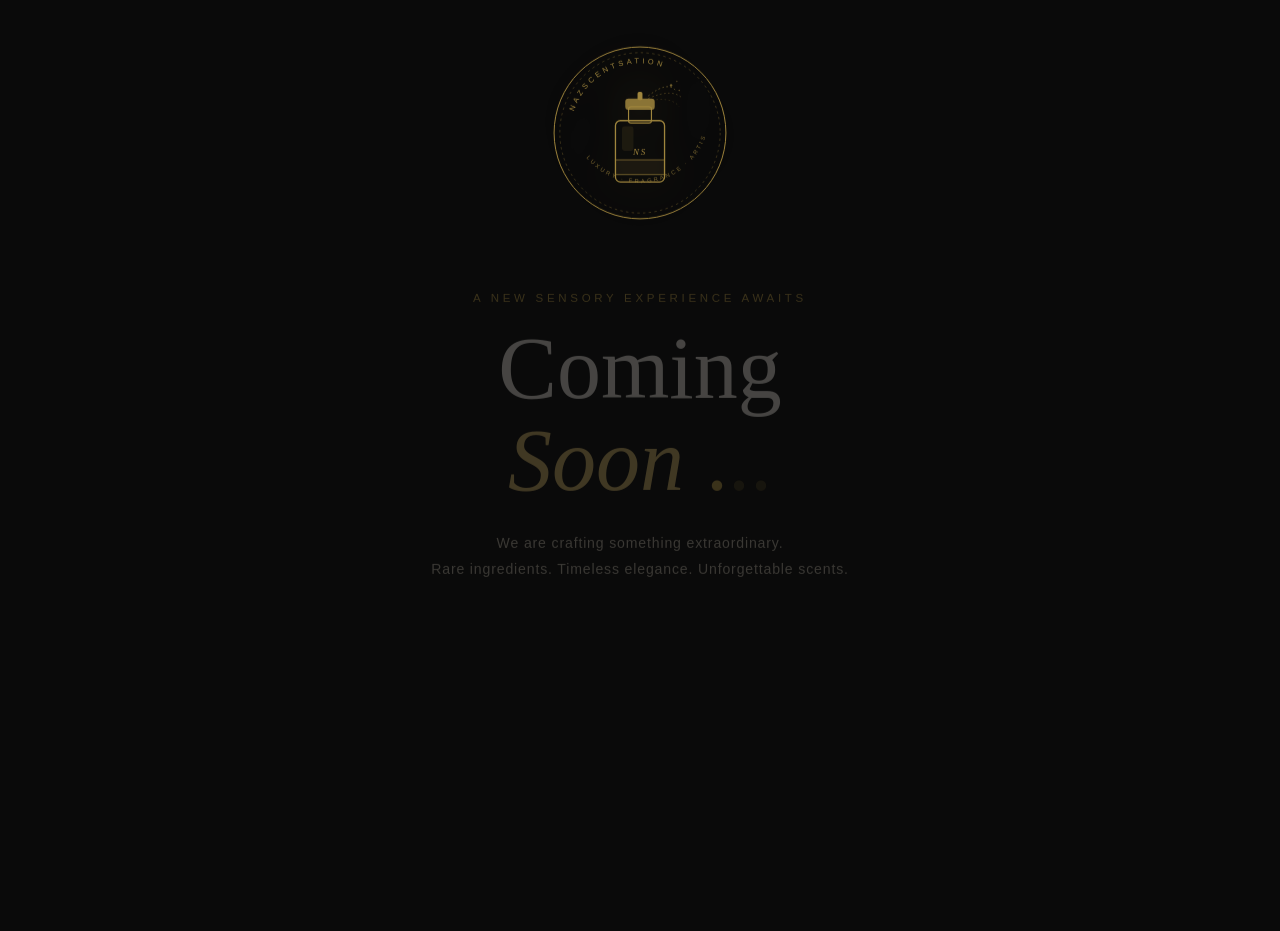
==== frontend/account.html @ 41a0bde5 "shop setup" ====
<!DOCTYPE html>
<html lang="en">
<head>
  <meta charset="UTF-8"/>
  <meta name="viewport" content="width=device-width, initial-scale=1.0"/>
  <title>My Account — Nazscentsation</title>
  <link rel="icon" type="image/svg+xml" href="assets/images/logo.svg"/>
  <link rel="stylesheet" href="assets/css/shop.css"/>
  <link rel="preconnect" href="https://fonts.googleapis.com"/>
  <link href="https://fonts.googleapis.com/css2?family=Cormorant+Garamond:ital,wght@0,300;0,400;0,600&family=Montserrat:wght@200;300;400&display=swap" rel="stylesheet"/>
</head>
<body>

  <!-- Navigation -->
  <nav class="s-nav">
    <a href="/shop.html" class="s-nav-logo" aria-label="Nazscentsation home">
      <img src="assets/images/logo-dark.svg" alt="Nazscentsation"/>
    </a>
    <ul class="s-nav-links">
      <li><a href="/shop.html">Shop</a></li>
      <li><a href="/account.html" class="active">My Account</a></li>
    </ul>
    <div class="s-nav-actions">
      <button class="s-btn s-btn--ghost" id="logoutBtn">Sign out</button>
    </div>
  </nav>

  <!-- Account layout -->
  <div class="s-account-wrap">

    <!-- Sidebar -->
    <aside class="s-sidebar">
      <div class="s-sidebar-user">
        <div class="s-sidebar-avatar" id="sidebarAvatar">?</div>
        <p class="s-sidebar-name" id="sidebarName">Loading…</p>
        <p class="s-sidebar-email" id="sidebarEmail"></p>
      </div>
      <nav>
        <ul class="s-sidebar-nav">
          <li><a href="#" class="active" data-panel="profile">
            <svg width="14" height="14" viewBox="0 0 24 24" fill="none" stroke="currentColor" stroke-width="1.8"><circle cx="12" cy="8" r="4"/><path d="M4 20c0-4 3.6-7 8-7s8 3 8 7"/></svg>
            Profile
          </a></li>
          <li><a href="#" data-panel="orders">
            <svg width="14" height="14" viewBox="0 0 24 24" fill="none" stroke="currentColor" stroke-width="1.8"><rect x="2" y="3" width="20" height="18" rx="2"/><path d="M8 7h8M8 12h8M8 17h5"/></svg>
            Orders
          </a></li>
          <li><a href="#" data-panel="enquiries">
            <svg width="14" height="14" viewBox="0 0 24 24" fill="none" stroke="currentColor" stroke-width="1.8"><path d="M21 15a2 2 0 01-2 2H7l-4 4V5a2 2 0 012-2h14a2 2 0 012 2z"/></svg>
            Enquiries
            <span id="openTicketsBadge" hidden style="margin-left:auto;background:var(--gold);color:#fff;border-radius:10px;font-size:0.58rem;padding:1px 6px;font-weight:600"></span>
          </a></li>
          <li class="divider"></li>
          <li><a href="#" data-panel="password">
            <svg width="14" height="14" viewBox="0 0 24 24" fill="none" stroke="currentColor" stroke-width="1.8"><rect x="3" y="11" width="18" height="11" rx="2"/><path d="M7 11V7a5 5 0 0110 0v4"/></svg>
            Change Password
          </a></li>
          <li class="divider"></li>
          <li><button id="logoutSide">
            <svg width="14" height="14" viewBox="0 0 24 24" fill="none" stroke="currentColor" stroke-width="1.8"><path d="M9 21H5a2 2 0 01-2-2V5a2 2 0 012-2h4M16 17l5-5-5-5M21 12H9"/></svg>
            Sign Out
          </button></li>
        </ul>
      </nav>
    </aside>

    <!-- Main content -->
    <main class="s-content">

      <!-- Profile panel -->
      <div class="s-content-panel active" id="panelProfile">
        <h2 class="s-content-title">Personal Information</h2>
        <p class="s-content-sub">Manage your details</p>
        <form id="profileForm" style="max-width:520px">
          <div class="s-form-row">
            <div class="s-field">
              <label for="pfFirst">First Name</label>
              <input type="text" id="pfFirst" autocomplete="given-name"/>
            </div>
            <div class="s-field">
              <label for="pfLast">Last Name</label>
              <input type="text" id="pfLast" autocomplete="family-name"/>
            </div>
          </div>
          <div class="s-field">
            <label>Email Address</label>
            <input type="email" id="pfEmail" disabled style="background:#f0ede8;cursor:not-allowed"/>
          </div>
          <div class="s-field">
            <label for="pfPhone">Phone Number</label>
            <input type="tel" id="pfPhone" autocomplete="tel"/>
          </div>
          <div class="s-field">
            <label for="pfAddress">Delivery Address</label>
            <textarea id="pfAddress" rows="3" autocomplete="street-address" placeholder="House / street / city / postcode"></textarea>
          </div>
          <p class="s-feedback" id="profileFeedback"></p>
          <button type="submit" class="s-btn s-btn--gold" id="profileBtn">Save Changes</button>
        </form>
      </div>

      <!-- Orders panel -->
      <div class="s-content-panel" id="panelOrders">
        <h2 class="s-content-title">My Orders</h2>
        <p class="s-content-sub">Your purchase history</p>
        <div class="s-table-wrap">
          <table class="s-table" id="ordersTable">
            <thead>
              <tr>
                <th>Order #</th>
                <th>Date</th>
                <th>Payment</th>
                <th>Status</th>
                <th>Total</th>
                <th></th>
              </tr>
            </thead>
            <tbody id="ordersBody">
              <tr><td colspan="6" style="text-align:center;color:var(--text-soft);font-style:italic;padding:2rem">Loading orders…</td></tr>
            </tbody>
          </table>
        </div>
      </div>

      <!-- Order detail modal -->
      <div class="s-modal-backdrop" id="orderDetailModal" hidden>
        <div class="s-modal">
          <button class="s-modal-close" id="orderDetailClose">&times;</button>
          <h2 class="s-modal-title">Order Details</h2>
          <div id="orderDetailContent"></div>
        </div>
      </div>

      <!-- Enquiries panel -->
      <div class="s-content-panel" id="panelEnquiries">
        <div class="s-panel-header">
          <div>
            <h2 class="s-content-title">Enquiries &amp; Support</h2>
            <p class="s-content-sub">Your support tickets</p>
          </div>
          <button class="s-btn s-btn--gold" id="newTicketBtn">+ New Enquiry</button>
        </div>
        <div class="s-table-wrap">
          <table class="s-table">
            <thead>
              <tr>
                <th>Ticket #</th>
                <th>Subject</th>
                <th>Status</th>
                <th>Last Updated</th>
                <th></th>
              </tr>
            </thead>
            <tbody id="ticketsBody">
              <tr><td colspan="5" style="text-align:center;color:var(--text-soft);font-style:italic;padding:2rem">Loading enquiries…</td></tr>
            </tbody>
          </table>
        </div>
      </div>

      <!-- New ticket modal -->
      <div class="s-modal-backdrop" id="newTicketModal" hidden>
        <div class="s-modal">
          <button class="s-modal-close" id="newTicketClose">&times;</button>
          <h2 class="s-modal-title">New Enquiry</h2>
          <div class="s-field">
            <label for="ticketSubject">Subject</label>
            <input type="text" id="ticketSubject" placeholder="e.g. Order inquiry, Product question…"/>
          </div>
          <div class="s-field">
            <label for="ticketMessage">Message</label>
            <textarea id="ticketMessage" rows="5" placeholder="Describe your enquiry in detail…"></textarea>
          </div>
          <p class="s-feedback" id="newTicketFeedback"></p>
          <button class="s-btn s-btn--gold u-w-full" id="submitTicketBtn">Submit Enquiry</button>
        </div>
      </div>

      <!-- Ticket thread modal -->
      <div class="s-modal-backdrop" id="ticketThreadModal" hidden>
        <div class="s-modal" style="max-width:600px">
          <button class="s-modal-close" id="threadClose">&times;</button>
          <h2 class="s-modal-title" id="threadTitle">Ticket</h2>
          <p id="threadStatus"></p>
          <div class="s-ticket-thread" id="threadMessages"></div>
          <div id="threadReplyWrap">
            <div class="s-field">
              <label for="threadReply">Reply</label>
              <textarea id="threadReply" rows="3" placeholder="Type your reply…"></textarea>
            </div>
            <p class="s-feedback" id="threadFeedback"></p>
            <button class="s-btn s-btn--gold" id="sendReplyBtn">Send Reply</button>
          </div>
        </div>
      </div>

      <!-- Change password panel -->
      <div class="s-content-panel" id="panelPassword">
        <h2 class="s-content-title">Change Password</h2>
        <p class="s-content-sub">Keep your account secure</p>
        <form id="passwordForm" style="max-width:400px">
          <div class="s-field">
            <label for="pwCurrent">Current Password</label>
            <input type="password" id="pwCurrent" autocomplete="current-password"/>
          </div>
          <div class="s-field">
            <label for="pwNew">New Password <span style="font-size:0.65rem;color:var(--text-soft);text-transform:none;letter-spacing:0">(min. 8 characters)</span></label>
            <input type="password" id="pwNew" autocomplete="new-password"/>
          </div>
          <div class="s-field">
            <label for="pwConfirm">Confirm New Password</label>
            <input type="password" id="pwConfirm" autocomplete="new-password"/>
          </div>
          <p class="s-feedback" id="passwordFeedback"></p>
          <button type="submit" class="s-btn s-btn--gold" id="passwordBtn">Update Password</button>
        </form>
      </div>

    </main>
  </div>

  <script src="assets/js/app.js"></script>
  <script src="assets/js/account.js"></script>
</body>
</html>
---- frontend/assets/css/shop.css ----
/* =============================================
   shop.css — Light theme for shop, account,
   and portal pages.
   Theme: Ivory/Cream · Gold · Near-black
   ============================================= */

:root {
  --bg:          #F8F6F2;
  --bg-card:     #FFFFFF;
  --bg-sidebar:  #FDFCF9;
  --text:        #1a1208;
  --text-mid:    #4a3e2c;
  --text-soft:   #8a7c68;
  --gold:        #C9A84C;
  --gold-light:  #e0c170;
  --gold-dim:    #8a6f2e;
  --gold-bg:     #fdf6e3;
  --border:      #e8e2d8;
  --border-dark: #d4cec4;
  --danger:      #c0392b;
  --success:     #2d7a4f;
  --warning:     #b8860b;

  --font-serif: 'Cormorant Garamond', Georgia, serif;
  --font-sans:  'Montserrat', Arial, sans-serif;
  --radius:     3px;
  --shadow:     0 2px 16px rgba(26,18,8,0.07);
  --shadow-lg:  0 8px 40px rgba(26,18,8,0.12);
  --transition: 0.25s ease;
}

/* ── Reset ─────────────────────────────────── */
*, *::before, *::after { box-sizing: border-box; margin: 0; padding: 0; }
html { font-size: 16px; scroll-behavior: smooth; }
body {
  background: var(--bg);
  color: var(--text);
  font-family: var(--font-sans);
  min-height: 100vh;
  -webkit-font-smoothing: antialiased;
}
img { display: block; max-width: 100%; }
a   { color: inherit; text-decoration: none; }
button { font-family: inherit; cursor: pointer; }

/* ── Top navigation ─────────────────────────── */
.s-nav {
  position: sticky;
  top: 0;
  z-index: 100;
  background: rgba(248,246,242,0.96);
  backdrop-filter: blur(8px);
  border-bottom: 1px solid var(--border);
  padding: 0 2rem;
  height: 70px;
  display: flex;
  align-items: center;
  justify-content: space-between;
  gap: 1rem;
}

.s-nav-logo img {
  height: 46px;
  width: auto;
  transition: opacity var(--transition);
}
.s-nav-logo:hover img { opacity: 0.8; }

.s-nav-links {
  display: flex;
  gap: 2.2rem;
  list-style: none;
}
.s-nav-links a {
  font-size: 0.7rem;
  letter-spacing: 0.22em;
  text-transform: uppercase;
  color: var(--text-mid);
  font-weight: 400;
  transition: color var(--transition);
  position: relative;
}
.s-nav-links a::after {
  content: '';
  position: absolute;
  bottom: -3px; left: 0; right: 0;
  height: 1px;
  background: var(--gold);
  transform: scaleX(0);
  transition: transform var(--transition);
}
.s-nav-links a:hover, .s-nav-links a.active { color: var(--text); }
.s-nav-links a:hover::after, .s-nav-links a.active::after { transform: scaleX(1); }

.s-nav-actions {
  display: flex;
  align-items: center;
  gap: 1.2rem;
}

.s-nav-user {
  font-size: 0.72rem;
  letter-spacing: 0.1em;
  color: var(--text-soft);
}

.s-btn {
  display: inline-flex;
  align-items: center;
  gap: 0.4rem;
  font-size: 0.7rem;
  letter-spacing: 0.18em;
  text-transform: uppercase;
  font-weight: 400;
  padding: 0.55rem 1.2rem;
  border-radius: var(--radius);
  border: 1px solid transparent;
  transition: all var(--transition);
  white-space: nowrap;
}
.s-btn--gold  { background: var(--gold);  color: #fff; border-color: var(--gold); }
.s-btn--gold:hover  { background: var(--gold-light); border-color: var(--gold-light); }
.s-btn--ghost { background: transparent; color: var(--text-mid); border-color: var(--border-dark); }
.s-btn--ghost:hover { border-color: var(--gold); color: var(--gold); }
.s-btn--danger { background: var(--danger); color: #fff; border-color: var(--danger); }
.s-btn--danger:hover { opacity: 0.85; }
.s-btn:disabled { opacity: 0.45; cursor: not-allowed; }
.s-btn--icon { padding: 0.5rem 0.8rem; }

/* Cart icon badge */
.s-cart-btn {
  position: relative;
  background: none;
  border: none;
  color: var(--text-mid);
  padding: 0.4rem;
  transition: color var(--transition);
}
.s-cart-btn:hover { color: var(--gold); }
.s-cart-badge {
  position: absolute;
  top: 0; right: 0;
  background: var(--gold);
  color: #fff;
  font-size: 0.55rem;
  font-weight: 700;
  width: 16px; height: 16px;
  border-radius: 50%;
  display: flex; align-items: center; justify-content: center;
  transform: translate(30%, -30%);
}

/* ── Hero banner ─────────────────────────────── */
.s-hero {
  background: linear-gradient(135deg, #1a1208 0%, #2e2210 50%, #1a1208 100%);
  color: #fff;
  padding: 5rem 2rem;
  text-align: center;
  position: relative;
  overflow: hidden;
}
.s-hero::before {
  content: '';
  position: absolute;
  inset: 0;
  background: radial-gradient(ellipse at 50% 60%, rgba(201,168,76,0.18) 0%, transparent 70%);
  pointer-events: none;
}
.s-hero-eyebrow {
  font-size: 0.68rem;
  letter-spacing: 0.38em;
  text-transform: uppercase;
  color: var(--gold);
  margin-bottom: 1.2rem;
  font-weight: 300;
}
.s-hero-title {
  font-family: var(--font-serif);
  font-size: clamp(2.4rem, 6vw, 4.2rem);
  font-weight: 300;
  font-style: italic;
  line-height: 1.1;
  margin-bottom: 1rem;
  color: #F8F6F2;
}
.s-hero-sub {
  font-size: 0.85rem;
  color: rgba(248,246,242,0.6);
  font-weight: 300;
  letter-spacing: 0.06em;
  max-width: 480px;
  margin: 0 auto 2rem;
  line-height: 1.8;
}
.s-hero-cta {
  display: inline-block;
  background: var(--gold);
  color: #0a0a0a;
  font-size: 0.7rem;
  letter-spacing: 0.26em;
  text-transform: uppercase;
  font-weight: 400;
  padding: 1rem 2.4rem;
  border-radius: var(--radius);
  transition: background var(--transition);
}
.s-hero-cta:hover { background: var(--gold-light); }

/* ── Section wrapper ─────────────────────────── */
.s-section {
  max-width: 1200px;
  margin: 0 auto;
  padding: 3.5rem 2rem;
}
.s-section-title {
  font-family: var(--font-serif);
  font-size: 2rem;
  font-weight: 300;
  font-style: italic;
  color: var(--text);
  margin-bottom: 0.4rem;
}
.s-section-sub {
  font-size: 0.72rem;
  letter-spacing: 0.2em;
  text-transform: uppercase;
  color: var(--text-soft);
  font-weight: 300;
  margin-bottom: 2.4rem;
}

/* ── Filter bar ──────────────────────────────── */
.s-filters {
  display: flex;
  align-items: center;
  gap: 0.7rem;
  flex-wrap: wrap;
  margin-bottom: 2rem;
}
.s-filter-btn {
  background: none;
  border: 1px solid var(--border-dark);
  border-radius: 20px;
  font-size: 0.68rem;
  letter-spacing: 0.14em;
  text-transform: uppercase;
  color: var(--text-soft);
  padding: 0.4rem 1rem;
  transition: all var(--transition);
}
.s-filter-btn:hover, .s-filter-btn.active {
  border-color: var(--gold);
  color: var(--gold);
  background: var(--gold-bg);
}

/* ── Product grid ────────────────────────────── */
.s-grid {
  display: grid;
  grid-template-columns: repeat(auto-fill, minmax(240px, 1fr));
  gap: 1.8rem;
}

.s-card {
  background: var(--bg-card);
  border-radius: var(--radius);
  border: 1px solid var(--border);
  overflow: hidden;
  transition: box-shadow var(--transition), transform var(--transition);
  display: flex;
  flex-direction: column;
}
.s-card:hover { box-shadow: var(--shadow-lg); transform: translateY(-3px); }

.s-card-img-wrap {
  position: relative;
  aspect-ratio: 3/4;
  background: #f0ede8;
  overflow: hidden;
}
.s-card-img-wrap img {
  width: 100%; height: 100%;
  object-fit: cover;
  transition: transform 0.5s ease;
}
.s-card:hover .s-card-img-wrap img { transform: scale(1.04); }

.s-card-placeholder {
  width: 100%; height: 100%;
  display: flex;
  align-items: center;
  justify-content: center;
  color: var(--text-soft);
  font-size: 0.7rem;
  letter-spacing: 0.1em;
  text-transform: uppercase;
}

.s-badge-discount {
  position: absolute;
  top: 0.75rem; left: 0.75rem;
  background: var(--gold);
  color: #fff;
  font-size: 0.62rem;
  font-weight: 600;
  letter-spacing: 0.1em;
  text-transform: uppercase;
  padding: 0.25rem 0.6rem;
  border-radius: 2px;
}

.s-card-body {
  padding: 1.1rem 1.2rem 1.3rem;
  flex: 1;
  display: flex;
  flex-direction: column;
  gap: 0.5rem;
}
.s-card-category {
  font-size: 0.62rem;
  letter-spacing: 0.2em;
  text-transform: uppercase;
  color: var(--text-soft);
  font-weight: 300;
}
.s-card-name {
  font-family: var(--font-serif);
  font-size: 1.1rem;
  font-weight: 400;
  font-style: italic;
  color: var(--text);
  line-height: 1.3;
}
.s-card-notes {
  font-size: 0.68rem;
  color: var(--text-soft);
  font-weight: 300;
  line-height: 1.6;
  letter-spacing: 0.04em;
}
.s-card-price-row {
  display: flex;
  align-items: baseline;
  gap: 0.6rem;
  margin-top: auto;
  padding-top: 0.6rem;
}
.s-price {
  font-family: var(--font-serif);
  font-size: 1.2rem;
  font-weight: 600;
  color: var(--text);
}
.s-price-original {
  font-size: 0.82rem;
  color: var(--text-soft);
  text-decoration: line-through;
}
.s-price-sale { color: var(--danger); }

.s-card-footer {
  padding: 0 1.2rem 1.2rem;
}
.s-card-btn {
  width: 100%;
  background: var(--text);
  color: var(--bg);
  border: none;
  font-size: 0.68rem;
  letter-spacing: 0.22em;
  text-transform: uppercase;
  font-weight: 400;
  padding: 0.75rem;
  border-radius: var(--radius);
  transition: background var(--transition);
}
.s-card-btn:hover { background: var(--gold); }
.s-card-btn:disabled { opacity: 0.45; cursor: not-allowed; }

/* ── Cart drawer ─────────────────────────────── */
.s-cart-overlay {
  position: fixed;
  inset: 0;
  background: rgba(0,0,0,0.35);
  z-index: 200;
  opacity: 0;
  pointer-events: none;
  transition: opacity var(--transition);
}
.s-cart-overlay.open { opacity: 1; pointer-events: all; }

.s-cart-drawer {
  position: fixed;
  top: 0; right: 0;
  width: min(400px, 100vw);
  height: 100vh;
  background: var(--bg-card);
  border-left: 1px solid var(--border);
  z-index: 201;
  display: flex;
  flex-direction: column;
  transform: translateX(100%);
  transition: transform 0.35s cubic-bezier(.4,0,.2,1);
  box-shadow: var(--shadow-lg);
}
.s-cart-drawer.open { transform: translateX(0); }

.s-cart-header {
  padding: 1.4rem 1.6rem;
  border-bottom: 1px solid var(--border);
  display: flex;
  align-items: center;
  justify-content: space-between;
}
.s-cart-title {
  font-family: var(--font-serif);
  font-size: 1.3rem;
  font-style: italic;
  font-weight: 400;
}
.s-cart-close {
  background: none;
  border: none;
  font-size: 1.4rem;
  color: var(--text-soft);
  padding: 0.2rem 0.4rem;
  transition: color var(--transition);
}
.s-cart-close:hover { color: var(--text); }

.s-cart-items {
  flex: 1;
  overflow-y: auto;
  padding: 1rem 1.6rem;
  display: flex;
  flex-direction: column;
  gap: 1rem;
}
.s-cart-empty {
  text-align: center;
  color: var(--text-soft);
  font-size: 0.82rem;
  letter-spacing: 0.08em;
  padding: 3rem 0;
  font-style: italic;
}

.s-cart-item {
  display: flex;
  gap: 1rem;
  align-items: flex-start;
  padding-bottom: 1rem;
  border-bottom: 1px solid var(--border);
}
.s-cart-item-img {
  width: 64px;
  height: 80px;
  object-fit: cover;
  border-radius: var(--radius);
  background: #f0ede8;
  flex-shrink: 0;
}
.s-cart-item-info { flex: 1; }
.s-cart-item-name {
  font-family: var(--font-serif);
  font-style: italic;
  font-size: 0.95rem;
  margin-bottom: 0.3rem;
}
.s-cart-item-price { font-size: 0.82rem; color: var(--text-mid); }
.s-cart-item-qty {
  display: flex;
  align-items: center;
  gap: 0.5rem;
  margin-top: 0.5rem;
}
.s-qty-btn {
  width: 24px; height: 24px;
  border: 1px solid var(--border-dark);
  background: none;
  border-radius: 50%;
  font-size: 0.9rem;
  display: flex;
  align-items: center;
  justify-content: center;
  transition: border-color var(--transition);
}
.s-qty-btn:hover { border-color: var(--gold); color: var(--gold); }
.s-qty-num { font-size: 0.82rem; min-width: 20px; text-align: center; }
.s-cart-item-remove {
  background: none;
  border: none;
  color: var(--text-soft);
  font-size: 0.75rem;
  letter-spacing: 0.1em;
  text-transform: uppercase;
  margin-top: 0.3rem;
  padding: 0;
  transition: color var(--transition);
}
.s-cart-item-remove:hover { color: var(--danger); }

.s-cart-footer {
  padding: 1.4rem 1.6rem;
  border-top: 1px solid var(--border);
}
.s-cart-total {
  display: flex;
  justify-content: space-between;
  align-items: baseline;
  margin-bottom: 1.2rem;
}
.s-cart-total-label {
  font-size: 0.72rem;
  letter-spacing: 0.18em;
  text-transform: uppercase;
  color: var(--text-soft);
}
.s-cart-total-amount {
  font-family: var(--font-serif);
  font-size: 1.4rem;
  font-weight: 600;
}

/* ── Checkout modal ──────────────────────────── */
.s-modal-backdrop {
  position: fixed;
  inset: 0;
  background: rgba(0,0,0,0.45);
  z-index: 300;
  display: flex;
  align-items: center;
  justify-content: center;
  padding: 1rem;
  backdrop-filter: blur(4px);
}
.s-modal-backdrop[hidden] { display: none; }

.s-modal {
  background: var(--bg-card);
  border: 1px solid var(--border);
  border-radius: var(--radius);
  padding: 2.2rem;
  width: 100%;
  max-width: 520px;
  max-height: 90vh;
  overflow-y: auto;
  box-shadow: var(--shadow-lg);
  position: relative;
}
.s-modal-title {
  font-family: var(--font-serif);
  font-size: 1.6rem;
  font-style: italic;
  font-weight: 300;
  margin-bottom: 1.8rem;
  color: var(--text);
}
.s-modal-close {
  position: absolute;
  top: 1rem; right: 1.2rem;
  background: none;
  border: none;
  font-size: 1.4rem;
  color: var(--text-soft);
  transition: color var(--transition);
}
.s-modal-close:hover { color: var(--text); }

/* ── Forms ───────────────────────────────────── */
.s-form-row { display: grid; grid-template-columns: 1fr 1fr; gap: 1rem; }
.s-field {
  display: flex;
  flex-direction: column;
  gap: 0.35rem;
  margin-bottom: 1rem;
}
.s-field label {
  font-size: 0.67rem;
  letter-spacing: 0.18em;
  text-transform: uppercase;
  color: var(--text-soft);
  font-weight: 400;
}
.s-field input,
.s-field select,
.s-field textarea {
  background: var(--bg);
  border: 1px solid var(--border-dark);
  border-radius: var(--radius);
  color: var(--text);
  font-family: var(--font-sans);
  font-size: 0.88rem;
  font-weight: 300;
  padding: 0.7rem 0.9rem;
  outline: none;
  transition: border-color var(--transition), box-shadow var(--transition);
  width: 100%;
}
.s-field input:focus, .s-field select:focus, .s-field textarea:focus {
  border-color: var(--gold);
  box-shadow: 0 0 0 3px rgba(201,168,76,0.1);
}
.s-field textarea { resize: vertical; min-height: 90px; }

.s-feedback {
  font-size: 0.76rem;
  letter-spacing: 0.04em;
  margin: 0.5rem 0 0.8rem;
  min-height: 1em;
  line-height: 1.5;
}
.s-feedback.error   { color: var(--danger); }
.s-feedback.success { color: var(--success); }

/* ── Account layout ──────────────────────────── */
.s-account-wrap {
  max-width: 1100px;
  margin: 0 auto;
  padding: 2.5rem 2rem;
  display: grid;
  grid-template-columns: 220px 1fr;
  gap: 2.5rem;
  align-items: start;
}

.s-sidebar {
  background: var(--bg-sidebar);
  border: 1px solid var(--border);
  border-radius: var(--radius);
  overflow: hidden;
  position: sticky;
  top: 86px;
}
.s-sidebar-user {
  padding: 1.6rem 1.4rem;
  border-bottom: 1px solid var(--border);
  text-align: center;
}
.s-sidebar-avatar {
  width: 52px; height: 52px;
  border-radius: 50%;
  background: var(--gold-bg);
  border: 2px solid var(--gold);
  margin: 0 auto 0.7rem;
  display: flex;
  align-items: center;
  justify-content: center;
  font-family: var(--font-serif);
  font-size: 1.3rem;
  font-style: italic;
  color: var(--gold);
  font-weight: 600;
}
.s-sidebar-name {
  font-size: 0.82rem;
  font-weight: 400;
  color: var(--text);
  margin-bottom: 0.2rem;
}
.s-sidebar-email {
  font-size: 0.68rem;
  color: var(--text-soft);
  letter-spacing: 0.04em;
  word-break: break-all;
}

.s-sidebar-nav { list-style: none; padding: 0.6rem 0; }
.s-sidebar-nav li a,
.s-sidebar-nav li button {
  display: flex;
  align-items: center;
  gap: 0.7rem;
  width: 100%;
  padding: 0.75rem 1.4rem;
  font-size: 0.72rem;
  letter-spacing: 0.14em;
  text-transform: uppercase;
  color: var(--text-mid);
  font-weight: 400;
  background: none;
  border: none;
  text-align: left;
  transition: background var(--transition), color var(--transition);
}
.s-sidebar-nav li a:hover,
.s-sidebar-nav li button:hover { background: var(--gold-bg); color: var(--gold); }
.s-sidebar-nav li a.active { background: var(--gold-bg); color: var(--gold); font-weight: 600; }
.s-sidebar-nav li.divider { border-top: 1px solid var(--border); margin: 0.4rem 0; }

.s-content { min-width: 0; }
.s-content-panel { display: none; }
.s-content-panel.active { display: block; }

.s-content-title {
  font-family: var(--font-serif);
  font-size: 1.8rem;
  font-style: italic;
  font-weight: 300;
  margin-bottom: 0.3rem;
  color: var(--text);
}
.s-content-sub {
  font-size: 0.7rem;
  letter-spacing: 0.16em;
  text-transform: uppercase;
  color: var(--text-soft);
  margin-bottom: 2rem;
  font-weight: 300;
}

/* ── Tables ──────────────────────────────────── */
.s-table-wrap { overflow-x: auto; }
.s-table {
  width: 100%;
  border-collapse: collapse;
  font-size: 0.82rem;
}
.s-table th {
  text-align: left;
  font-size: 0.62rem;
  letter-spacing: 0.2em;
  text-transform: uppercase;
  color: var(--text-soft);
  font-weight: 400;
  padding: 0.65rem 0.9rem;
  border-bottom: 2px solid var(--border);
  white-space: nowrap;
}
.s-table td {
  padding: 0.85rem 0.9rem;
  border-bottom: 1px solid var(--border);
  color: var(--text);
  vertical-align: middle;
}
.s-table tr:last-child td { border-bottom: none; }
.s-table tr:hover td { background: var(--gold-bg); }
.s-table a { color: var(--gold-dim); text-decoration: underline; }

/* Status badges */
.s-badge {
  display: inline-block;
  font-size: 0.6rem;
  font-weight: 600;
  letter-spacing: 0.12em;
  text-transform: uppercase;
  padding: 0.25rem 0.65rem;
  border-radius: 20px;
  white-space: nowrap;
}
.s-badge--open       { background: #e8f4ec; color: var(--success); }
.s-badge--closed     { background: #f0f0f0; color: #888; }
.s-badge--pending    { background: #fef9ec; color: var(--warning); }
.s-badge--paid       { background: #e8f4ec; color: var(--success); }
.s-badge--shipped    { background: #e8f0fc; color: #2c5cc5; }
.s-badge--delivered  { background: #e8f4ec; color: var(--success); }
.s-badge--cancelled  { background: #fde8e8; color: var(--danger); }

/* ── Ticket thread ───────────────────────────── */
.s-ticket-thread {
  display: flex;
  flex-direction: column;
  gap: 1.2rem;
  margin-bottom: 1.6rem;
  max-height: 400px;
  overflow-y: auto;
  padding: 1rem;
  background: var(--bg);
  border: 1px solid var(--border);
  border-radius: var(--radius);
}
.s-msg {
  max-width: 80%;
  padding: 0.85rem 1.1rem;
  border-radius: 8px;
  font-size: 0.85rem;
  line-height: 1.65;
}
.s-msg--user {
  align-self: flex-end;
  background: var(--gold-bg);
  border: 1px solid #e8d8a0;
  color: var(--text);
}
.s-msg--admin {
  align-self: flex-start;
  background: var(--bg-card);
  border: 1px solid var(--border);
  color: var(--text);
}
.s-msg-meta {
  font-size: 0.62rem;
  color: var(--text-soft);
  margin-top: 0.3rem;
  letter-spacing: 0.06em;
}

/* ── Admin portal layout ─────────────────────── */
.s-portal-wrap {
  display: grid;
  grid-template-columns: 210px 1fr;
  min-height: 100vh;
}

.s-portal-sidebar {
  background: var(--text);
  color: var(--bg);
  display: flex;
  flex-direction: column;
  position: sticky;
  top: 0;
  height: 100vh;
  overflow-y: auto;
}
.s-portal-logo {
  padding: 1.4rem 1.2rem;
  border-bottom: 1px solid rgba(255,255,255,0.08);
  text-align: center;
}
.s-portal-logo img { height: 38px; margin: 0 auto; }

.s-portal-nav { flex: 1; padding: 1rem 0; list-style: none; }
.s-portal-nav li { }
.s-portal-nav li a,
.s-portal-nav li button {
  display: flex;
  align-items: center;
  gap: 0.7rem;
  width: 100%;
  padding: 0.75rem 1.4rem;
  font-size: 0.68rem;
  letter-spacing: 0.16em;
  text-transform: uppercase;
  color: rgba(248,246,242,0.6);
  background: none;
  border: none;
  text-align: left;
  transition: background var(--transition), color var(--transition);
}
.s-portal-nav li a:hover,
.s-portal-nav li button:hover { background: rgba(201,168,76,0.12); color: var(--gold-light); }
.s-portal-nav li a.active { background: rgba(201,168,76,0.18); color: var(--gold-light); }
.s-portal-nav li.divider { border-top: 1px solid rgba(255,255,255,0.07); margin: 0.5rem 0; }

.s-portal-footer {
  padding: 1rem 1.4rem;
  border-top: 1px solid rgba(255,255,255,0.07);
  font-size: 0.62rem;
  color: rgba(248,246,242,0.3);
  letter-spacing: 0.1em;
  text-align: center;
}

.s-portal-main {
  background: var(--bg);
  overflow-x: auto;
}
.s-portal-topbar {
  background: var(--bg-card);
  border-bottom: 1px solid var(--border);
  padding: 0 2rem;
  height: 60px;
  display: flex;
  align-items: center;
  justify-content: space-between;
  position: sticky;
  top: 0;
  z-index: 50;
}
.s-portal-page-title {
  font-family: var(--font-serif);
  font-size: 1.2rem;
  font-style: italic;
  font-weight: 300;
  color: var(--text);
}
.s-portal-admin-name {
  font-size: 0.7rem;
  letter-spacing: 0.1em;
  color: var(--text-soft);
}

.s-portal-body {
  padding: 2rem;
  max-width: 1200px;
}

.s-portal-panel { display: none; }
.s-portal-panel.active { display: block; }

/* Stats row */
.s-stats {
  display: grid;
  grid-template-columns: repeat(auto-fill, minmax(180px, 1fr));
  gap: 1.2rem;
  margin-bottom: 2.5rem;
}
.s-stat-card {
  background: var(--bg-card);
  border: 1px solid var(--border);
  border-radius: var(--radius);
  padding: 1.4rem 1.6rem;
}
.s-stat-label {
  font-size: 0.62rem;
  letter-spacing: 0.2em;
  text-transform: uppercase;
  color: var(--text-soft);
  margin-bottom: 0.5rem;
}
.s-stat-value {
  font-family: var(--font-serif);
  font-size: 2rem;
  font-weight: 600;
  color: var(--text);
}
.s-stat-sub {
  font-size: 0.68rem;
  color: var(--text-soft);
  margin-top: 0.2rem;
}

/* Panel header row */
.s-panel-header {
  display: flex;
  align-items: center;
  justify-content: space-between;
  margin-bottom: 1.4rem;
  gap: 1rem;
  flex-wrap: wrap;
}
.s-panel-title {
  font-family: var(--font-serif);
  font-size: 1.5rem;
  font-style: italic;
  font-weight: 300;
}

/* Image preview */
.s-img-preview {
  width: 80px; height: 100px;
  object-fit: cover;
  border-radius: var(--radius);
  background: var(--bg);
  border: 1px solid var(--border);
}

/* ── Toast (same as dark but light variant) ─── */
.ns-toast {
  position: fixed;
  bottom: 2rem;
  left: 50%;
  transform: translateX(-50%) translateY(20px);
  background: var(--text);
  color: var(--bg);
  font-family: var(--font-sans);
  font-size: 0.8rem;
  font-weight: 300;
  letter-spacing: 0.06em;
  padding: 0.85rem 1.6rem;
  border-radius: var(--radius);
  z-index: 9999;
  opacity: 0;
  transition: opacity 0.35s, transform 0.35s;
  pointer-events: none;
  max-width: 90vw;
  text-align: center;
  box-shadow: var(--shadow-lg);
}
.ns-toast--show    { opacity: 1; transform: translateX(-50%) translateY(0); }
.ns-toast--success { background: var(--success); }
.ns-toast--error   { background: var(--danger); }
.ns-toast--info    { background: var(--text); }

/* ── Utility ─────────────────────────────────── */
.u-text-center { text-align: center; }
.u-mt-1  { margin-top: 1rem; }
.u-mt-2  { margin-top: 2rem; }
.u-mb-1  { margin-bottom: 1rem; }
.u-mb-2  { margin-bottom: 2rem; }
.u-gap-1 { gap: 1rem; }
.u-flex  { display: flex; }
.u-flex-col { flex-direction: column; }
.u-items-center { align-items: center; }
.u-justify-between { justify-content: space-between; }
.u-w-full { width: 100%; }

/* ── Responsive ──────────────────────────────── */
@media (max-width: 900px) {
  .s-account-wrap {
    grid-template-columns: 1fr;
  }
  .s-sidebar {
    position: static;
  }
  .s-portal-wrap {
    grid-template-columns: 1fr;
  }
  .s-portal-sidebar {
    position: static;
    height: auto;
  }
  .s-portal-nav li a,
  .s-portal-nav li button { padding: 0.6rem 1rem; }
}

@media (max-width: 600px) {
  .s-nav { padding: 0 1rem; }
  .s-nav-links { display: none; }
  .s-section { padding: 2.5rem 1rem; }
  .s-grid { grid-template-columns: repeat(auto-fill, minmax(160px, 1fr)); gap: 1rem; }
  .s-form-row { grid-template-columns: 1fr; }
  .s-portal-body { padding: 1rem; }
  .s-stats { grid-template-columns: 1fr 1fr; }
}
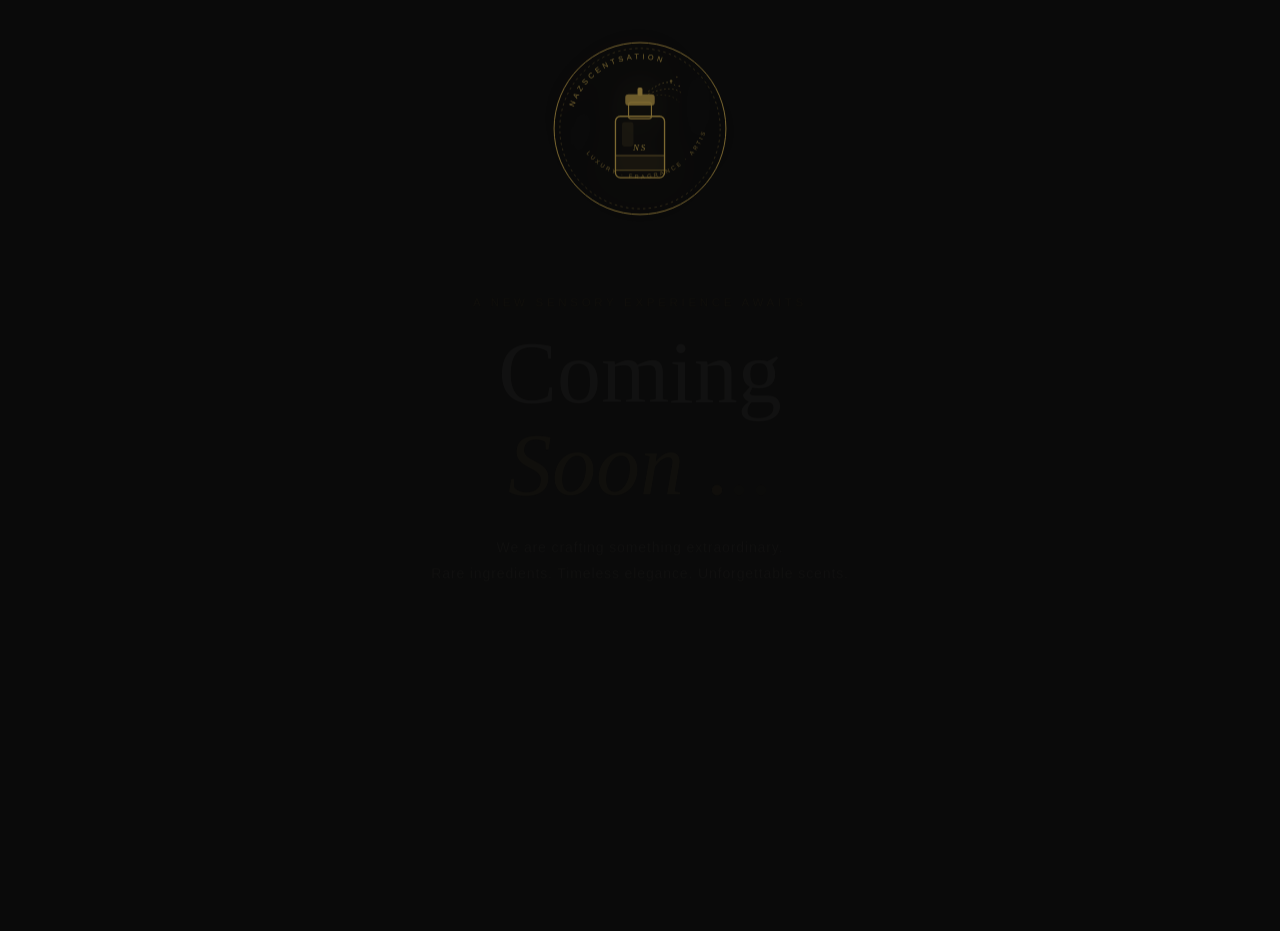
==== commit 88c9e0c9: "shop setup" ====
--- a/frontend/account.html
+++ b/frontend/account.html
@@ -13,11 +13,11 @@
 
   <!-- Navigation -->
   <nav class="s-nav">
-    <a href="/shop.html" class="s-nav-logo" aria-label="Nazscentsation home">
+    <a href="/" class="s-nav-logo" aria-label="Nazscentsation home">
       <img src="assets/images/logo-dark.svg" alt="Nazscentsation"/>
     </a>
     <ul class="s-nav-links">
-      <li><a href="/shop.html">Shop</a></li>
+      <li><a href="/">Shop</a></li>
       <li><a href="/account.html" class="active">My Account</a></li>
     </ul>
     <div class="s-nav-actions">
--- a/frontend/assets/css/shop.css
+++ b/frontend/assets/css/shop.css
@@ -566,14 +566,32 @@
   transition: color var(--transition);
 }
 .s-modal-close:hover { color: var(--text); }
+.s-modal-header {
+  display: flex;
+  align-items: center;
+  justify-content: space-between;
+  margin-bottom: 1.8rem;
+  padding-right: 2rem;
+}
+.s-modal-header .s-modal-title { margin-bottom: 0; }
+.s-modal-actions {
+  display: flex;
+  gap: 0.8rem;
+  justify-content: flex-end;
+  margin-top: 1.6rem;
+  padding-top: 1.2rem;
+  border-top: 1px solid var(--border);
+}
 
 /* ── Forms ───────────────────────────────────── */
 .s-form-row { display: grid; grid-template-columns: 1fr 1fr; gap: 1rem; }
+.s-form-row > .s-field { min-width: 0; }
 .s-field {
   display: flex;
   flex-direction: column;
   gap: 0.35rem;
   margin-bottom: 1rem;
+  min-width: 0;
 }
 .s-field label {
   font-size: 0.67rem;
@@ -989,27 +1007,56 @@
 @media (max-width: 900px) {
   .s-account-wrap {
     grid-template-columns: 1fr;
+    padding: 1.5rem 1.2rem;
+    gap: 1.5rem;
   }
-  .s-sidebar {
-    position: static;
+  .s-sidebar { position: static; }
+
+  /* Sidebar nav goes horizontal on tablet */
+  .s-sidebar-nav {
+    display: flex;
+    flex-wrap: wrap;
+    padding: 0.4rem;
   }
-  .s-portal-wrap {
-    grid-template-columns: 1fr;
+  .s-sidebar-nav li { flex: 1 1 auto; }
+  .s-sidebar-nav li.divider { display: none; }
+  .s-sidebar-nav li a,
+  .s-sidebar-nav li button { padding: 0.55rem 0.9rem; justify-content: center; font-size: 0.65rem; }
+
+  .s-portal-wrap { grid-template-columns: 1fr; }
+  .s-portal-sidebar { position: static; height: auto; }
+  .s-portal-nav {
+    display: flex;
+    flex-wrap: wrap;
+    padding: 0.4rem;
   }
-  .s-portal-sidebar {
-    position: static;
-    height: auto;
-  }
+  .s-portal-nav li { flex: 0 1 auto; }
+  .s-portal-nav li.divider { display: none; }
   .s-portal-nav li a,
-  .s-portal-nav li button { padding: 0.6rem 1rem; }
+  .s-portal-nav li button { padding: 0.55rem 0.9rem; font-size: 0.62rem; }
 }
 
 @media (max-width: 600px) {
-  .s-nav { padding: 0 1rem; }
+  .s-nav { padding: 0 1rem; height: 60px; }
   .s-nav-links { display: none; }
-  .s-section { padding: 2.5rem 1rem; }
-  .s-grid { grid-template-columns: repeat(auto-fill, minmax(160px, 1fr)); gap: 1rem; }
+  .s-hero { padding: 3rem 1.2rem; }
+  .s-section { padding: 2rem 1rem; }
+  .s-grid { grid-template-columns: repeat(auto-fill, minmax(150px, 1fr)); gap: 0.9rem; }
   .s-form-row { grid-template-columns: 1fr; }
+  .s-modal { padding: 1.6rem 1.2rem; max-height: 95vh; }
+  .s-modal-title { font-size: 1.3rem; margin-bottom: 1.2rem; }
   .s-portal-body { padding: 1rem; }
+  .s-portal-topbar { padding: 0 1rem; }
+  .s-stats { grid-template-columns: 1fr 1fr; gap: 0.8rem; }
+  .s-account-wrap { padding: 1rem; }
+  .s-table-wrap { -webkit-overflow-scrolling: touch; }
+  .s-cart-drawer { width: 100vw; }
+}
+
+@media (max-width: 400px) {
+  .s-grid { grid-template-columns: 1fr 1fr; gap: 0.7rem; }
   .s-stats { grid-template-columns: 1fr 1fr; }
-}
+  .s-modal { padding: 1.4rem 1rem; }
+  .s-sidebar-nav li a,
+  .s-sidebar-nav li button { font-size: 0.6rem; padding: 0.5rem 0.6rem; }
+}
